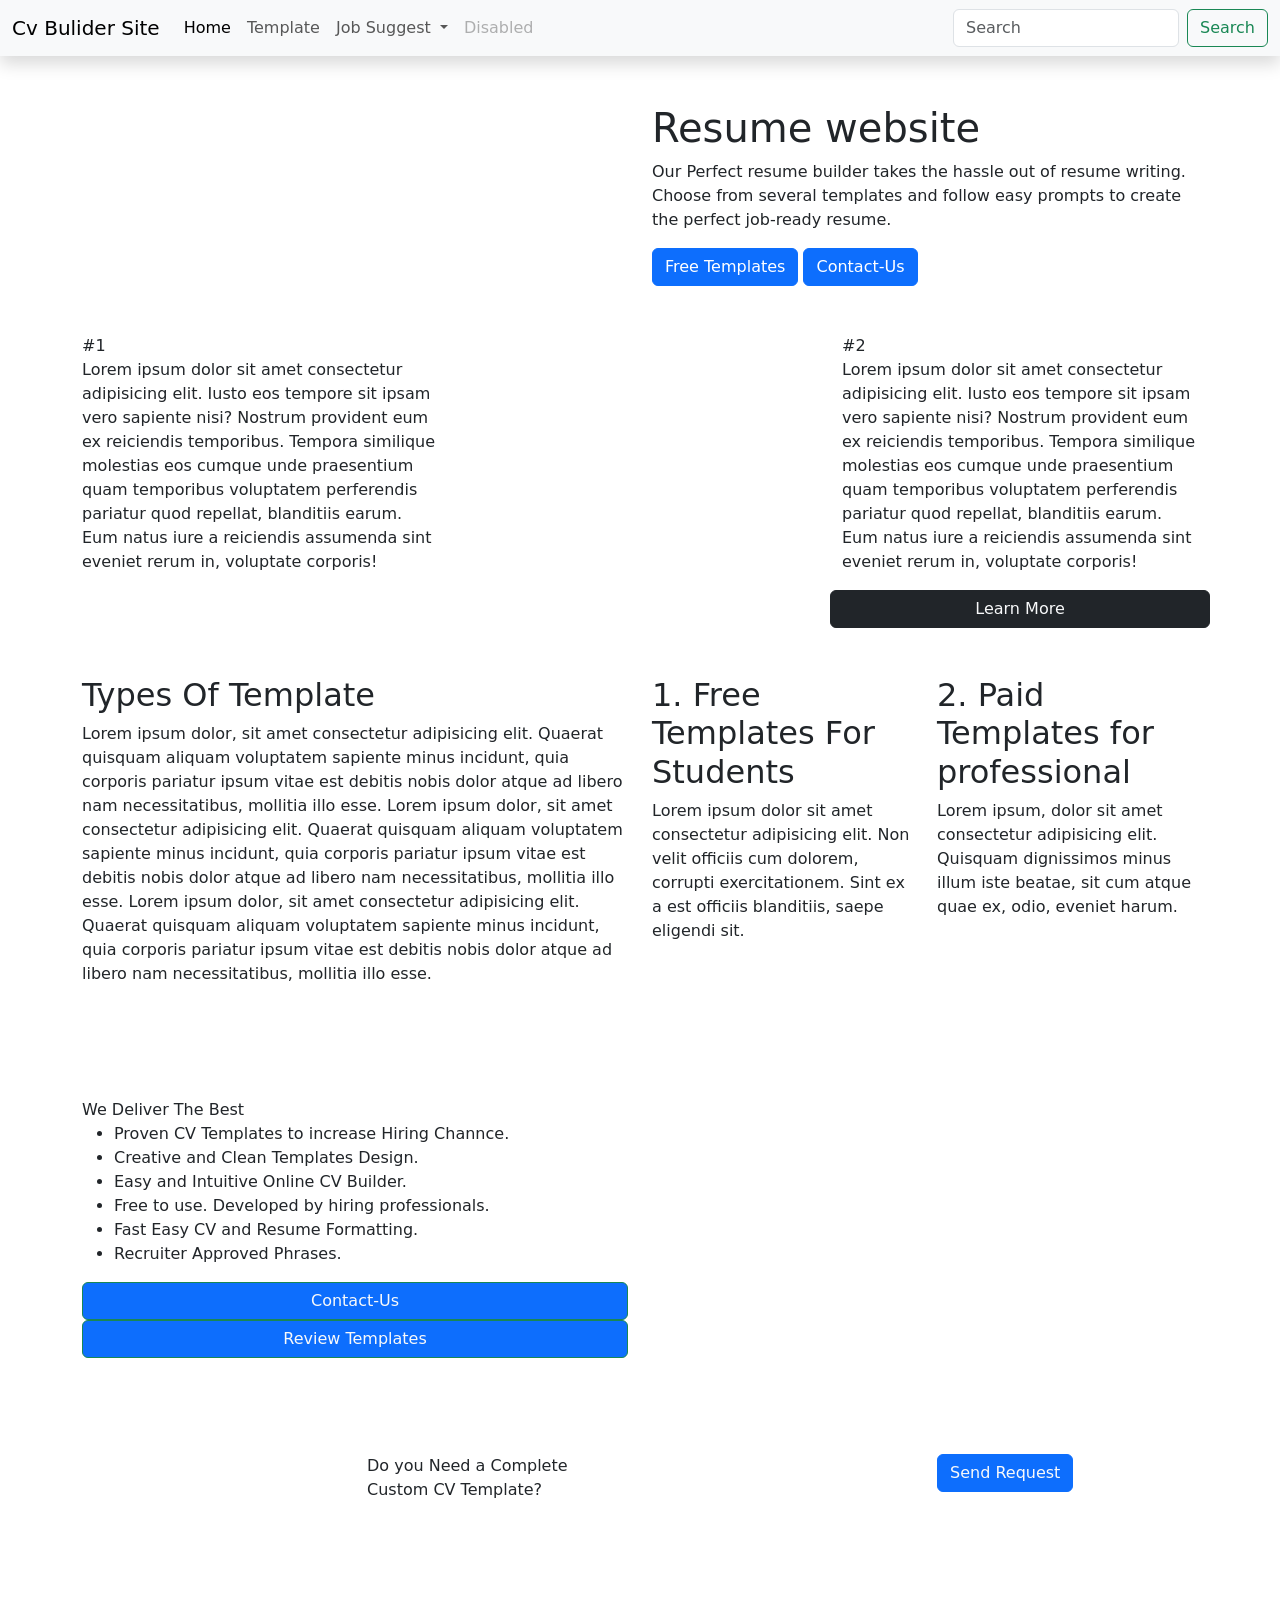
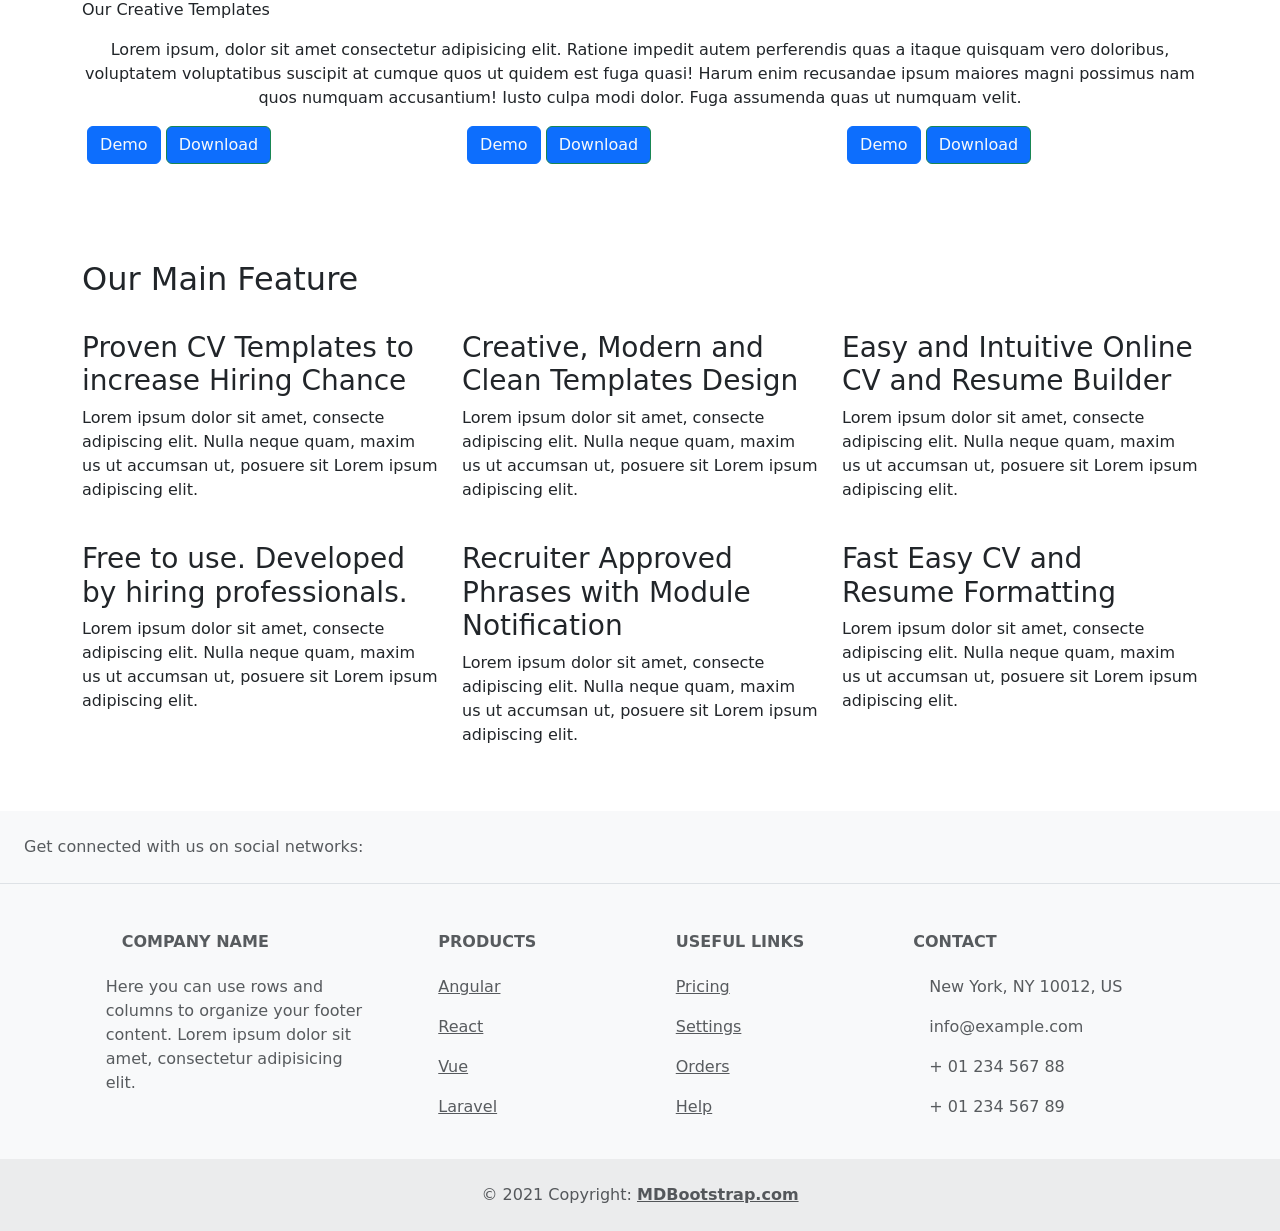
==== index.html @ b71ffedd "Add files via upload" ====
<!doctype html>
<html lang="en">

<head>
    <!-- Required meta tags -->
    <meta charset="utf-8">
    <meta name="viewport" content="width=device-width, initial-scale=1">

    <!-- Bootstrap CSS -->
    <link href="https://cdn.jsdelivr.net/npm/bootstrap@5.0.2/dist/css/bootstrap.min.css" rel="stylesheet"
        integrity="sha384-EVSTQN3/azprG1Anm3QDgpJLIm9Nao0Yz1ztcQTwFspd3yD65VohhpuuCOmLASjC" crossorigin="anonymous">
    <link rel="stylesheet" href="style.css">
    <title>website</title>
</head>

<body>

    <nav class="navbar navbar-expand-lg navbar-light bg-light shadow">
        <div class="container-fluid">
            <a class="navbar-brand" href="#">Cv Bulider Site</a>
            <button class="navbar-toggler" type="button" data-bs-toggle="collapse"
                data-bs-target="#navbarSupportedContent" aria-controls="navbarSupportedContent" aria-expanded="false"
                aria-label="Toggle navigation">
                <span class="navbar-toggler-icon"></span>
            </button>
            <div class="collapse navbar-collapse" id="navbarSupportedContent">
                <ul class="navbar-nav me-auto mb-2 mb-lg-0">
                    <li class="nav-item">
                        <a class="nav-link active" aria-current="page" href="#">Home</a>
                    </li>
                    <li class="nav-item">
                        <a class="nav-link" href="#">Template</a>
                    </li>
                    <li class="nav-item dropdown">
                        <a class="nav-link dropdown-toggle" href="#" id="navbarDropdown" role="button"
                            data-bs-toggle="dropdown" aria-expanded="false">
                            Job Suggest
                        </a>
                        <ul class="dropdown-menu" aria-labelledby="navbarDropdown">
                            <li><a class="dropdown-item" href="#">Action</a></li>
                            <li><a class="dropdown-item" href="#">Another action</a></li>
                            <li>
                                <hr class="dropdown-divider">
                            </li>
                            <li><a class="dropdown-item" href="#">Something else here</a></li>
                        </ul>
                    </li>
                    <li class="nav-item">
                        <a class="nav-link disabled" href="#" tabindex="-1" aria-disabled="true">Disabled</a>
                    </li>
                </ul>
                <form class="d-flex">
                    <input class="form-control me-2" type="search" placeholder="Search" aria-label="Search">
                    <button class="btn btn-outline-success" type="submit">Search</button>
                </form>
            </div>
        </div>
    </nav>





    <section id="head" class="head py-5">
        <div class="container">
            <div class="row">
                <div class="col-md-6">
                    <div class="image">
                        <img src="img/banner2.png" class="img-fluid" alt="" title="" loading="lazy">
                    </div>
                </div>
                <div class="col-md-6">
                    <div class="heading">
                        <h1>Resume website</h1>
                    </div>
                    <div class="heading-one">
                        <p class="systems">Our Perfect resume builder takes the hassle out of resume writing. Choose
                            from several
                            templates and follow easy prompts to create the perfect job-ready resume.

                        </p>
                        <a href="#" class="btn btn-primary">Free Templates</a>
                        <a href="#" class="btn btn-primary">Contact-Us</a>
                    </div>
                </div>
            </div>
        </div>
    </section>





    <section id="main" class="main">
        <div class="container">
            <div class="row">
                <div class="col-md-4">
                    <div class="number">
                        #1
                    </div>
                    <div class="row">
                        <p class="systems">Lorem ipsum dolor sit amet consectetur adipisicing elit. Iusto eos tempore
                            sit ipsam vero
                            sapiente nisi? Nostrum provident eum ex reiciendis temporibus. Tempora similique molestias
                            eos cumque unde praesentium quam temporibus voluptatem perferendis pariatur quod repellat,
                            blanditiis earum. Eum natus iure a reiciendis assumenda sint eveniet rerum in, voluptate
                            corporis!</p>
                    </div>
                </div>
                <div class="col-md-4">
                    <img src="img/business-team-office_23-2147807977.jpg" class="img-fluid" alt="" title=""
                        loading="lazy">
                </div>
                <div class="col-md-4">
                    <div class="number">
                        #2
                    </div>
                    <div class="row">
                        <p class="systems">Lorem ipsum dolor sit amet consectetur adipisicing elit. Iusto eos tempore
                            sit ipsam vero
                            sapiente nisi? Nostrum provident eum ex reiciendis temporibus. Tempora similique molestias
                            eos cumque unde praesentium quam temporibus voluptatem perferendis pariatur quod repellat,
                            blanditiis earum. Eum natus iure a reiciendis assumenda sint eveniet rerum in, voluptate
                            corporis!</p>
                        <a href="#" class="btn btn-dark text-light">Learn More</a>
                    </div>
                </div>

            </div>
        </div>
    </section>


    <section id="medium" class="medium py-5">
        <div class="container">
            <div class="row">
                <div class="col-md-6">
                    <div class="pricing">
                        <h2 class="main-heading">Types Of Template</h2>
                        <p class="systems">Lorem ipsum dolor, sit amet consectetur adipisicing elit. Quaerat quisquam
                            aliquam voluptatem
                            sapiente minus incidunt, quia corporis pariatur ipsum vitae est debitis nobis dolor atque ad
                            libero nam necessitatibus, mollitia illo esse.
                            Lorem ipsum dolor, sit amet consectetur adipisicing elit. Quaerat quisquam
                            aliquam voluptatem
                            sapiente minus incidunt, quia corporis pariatur ipsum vitae est debitis nobis dolor atque ad
                            libero nam necessitatibus, mollitia illo esse.
                            Lorem ipsum dolor, sit amet consectetur adipisicing elit. Quaerat quisquam
                            aliquam voluptatem
                            sapiente minus incidunt, quia corporis pariatur ipsum vitae est debitis nobis dolor atque ad
                            libero nam necessitatibus, mollitia illo esse.</p>
                    </div>
                </div>
                <div class="col-md-6">
                    <div class="row">
                        <div class="col-md-6">
                            <div class="boxes">
                                <div class="box1">
                                    <h2 class="sub">
                                        1. Free Templates For Students
                                    </h2>
                                    <p class="systems">Lorem ipsum dolor sit amet consectetur adipisicing elit. Non
                                        velit officiis cum
                                        dolorem, corrupti exercitationem. Sint ex a est officiis blanditiis, saepe
                                        eligendi sit. </p>
                                </div>
                            </div>
                        </div>
                        <div class="col-md-6">
                            <div class="boxes">
                                <div class="box2">
                                    <h2 class="sub">
                                        2. Paid Templates for professional
                                    </h2>
                                    <p class="systems">Lorem ipsum, dolor sit amet consectetur adipisicing elit.
                                        Quisquam dignissimos
                                        minus illum iste beatae, sit cum atque quae ex, odio, eveniet harum.</p>
                                </div>
                            </div>
                        </div>
                    </div>
                    <div class="row">
                        <!-- <div class="col-md-6">
                            <div class="boxes">
                                <div class="box3">
                                    <h2 class="sub">
                                        3. Medium Rate Of Templates
                                    </h2>
                                    <p>Lorem ipsum dolor sit amet consectetur adipisicing elit. Quisquam omnis eos
                                        dolorum, exercitationem iure, molestias nulla fugit animi sit aperiam
                                        perspiciatis! Quidem, sit? Labore doloribus veritatis dolorem odio voluptatum,
                                        consequuntur animi, ex amet at maxime molestiae dolorum natus itaque velit
                                        aliquam quam eligendi cupiditate ipsam excepturi ab rem eaque inventore?</p>
                                </div>
                            </div>
                        </div> -->
                        <!-- <div class="col-md-6">
                            <div class="boxes">
                                <div class="box4">
                                    <h2 class="sub">

                                    </h2>
                                    <p></p>
                                </div>
                            </div>
                        </div> -->
                    </div>
                </div>
            </div>
        </div>
    </section>



    <section id="third" class="third py-5">
        <div class="container">
            <div class="row">
                <div class="col-md-6">
                    <div class="main-heading">
                        We Deliver The Best

                    </div>
                    <ul class="stye">
                        <li class="provw">Proven CV Templates to increase Hiring Channce.
                        </li>
                        <li class="provw">Creative and Clean Templates Design.</li>
                        <li class="provw">Easy and Intuitive Online CV Builder.</li>
                        <li class="provw">Free to use. Developed by hiring professionals.</li>
                        <li class="provw">Fast Easy CV and Resume Formatting.
                        </li>
                        <li class="provw">Recruiter Approved Phrases.</li>
                    </ul>
                    <a href="#"  class="btn btn-outline-success btn-primary text-light d-flex justify-content-center">Contact-Us</a>
                    <a href="#"  class="btn btn-outline-success btn-primary text-light d-flex justify-content-center">Review Templates</a>  
                </div>
                <div class="col-md-6">
                    <img src="img/cv.png" class="img-fluid" alt="" title="" loading="lazy">
                </div>
            </div>
        </div>
    </section>





    <section id="cta" class="cta py-5">
        <div class="container">
            <div class="row">
                <div class="col-md-3">
                    <img src="img/custom.png" class="img-fluid size" alt="" title="" loading="lazy">
                </div>
                <div class="col-md-6">
                    <div class="main-heading">
                        Do you Need a Complete <br>Custom CV Template?

                    </div>

                </div>
                <div class="col-md-3">
                    <a href="#" class="btn btn-primary text-light">Send Request</a>
                </div>
            </div>
        </div>
    </section>


    <section id="cta2" class="cta2 py-5">
        <div class="container">
            <div class="row">
                <div class="main-heading">
                    Our Creative Templates
                    <p class="text-center systems mt-3">Lorem ipsum, dolor sit amet consectetur adipisicing elit.
                        Ratione impedit
                        autem perferendis quas
                        a itaque quisquam vero doloribus, voluptatem voluptatibus suscipit at cumque quos ut quidem est
                        fuga quasi! Harum enim recusandae ipsum maiores magni possimus nam quos numquam accusantium!
                        Iusto culpa modi dolor. Fuga assumenda quas ut numquam velit.</p>
                </div>
            </div>
            <div class="row">
                <div class="col-md-4">
                    <img src="img/resume-application-employment-form-concept_53876-132184.jpg" class="img-fluid sixe" alt=""
                        title="" loading="lazy">
                    <a href="#" class="btn btn-primary text-light">Demo</a>
                    <a href="#" class="btn btn-primary btn-outline-success text-light">Download</a>
                </div>
                <div class="col-md-4">
                    <img src="img/resume-apply-work-form-concept_53876-139722.jpg" class="img-fluid sixe" alt="" title=""
                        loading="lazy">
                    <a href="#" class="btn btn-primary text-light">Demo</a>
                    <a href="#" class="btn btn-primary btn-outline-success text-light">Download</a>
                </div>
                <div class="col-md-4">
                    <img src="img/businessman-resume_1421-79.jpg" class="img-fluid sixe" alt="" title="" loading="lazy">
                    <a href="#" class="btn btn-primary text-light">Demo</a>
                    <a href="#" class="btn btn-primary btn-outline-success text-light">Download</a>
                </div>
            </div>
        </div>
    </section>




    <section id="fourth" class="fourth py-5">
        <div class="container">
            <h2 class="main-heading">Our Main Feature</h2>
            <div class="row">
                <div class="col-md-4">
                    <div class="system">
                        <img src="img/f1.png" class="img-fluid" alt="" title="" loading="lazy">
                        <h3 class="proff">Proven CV Templates to increase Hiring Chance</h3>
                        <p class="proffs">Lorem ipsum dolor sit amet, consecte adipiscing elit. Nulla neque quam, maxim us ut accumsan
                            ut, posuere sit Lorem ipsum adipiscing elit.</p>
                    </div>

                </div>
                <div class="col-md-4">
                    <div class="system">
                        <img src="img/f2.png" class="img-fluid" alt="" title="" loading="lazy">
                        <h3 class="proff">Creative, Modern and Clean Templates Design</h3>
                        <p class="proffs">Lorem ipsum dolor sit amet, consecte adipiscing elit. Nulla neque quam, maxim us ut accumsan
                            ut, posuere sit Lorem ipsum adipiscing elit.</p>
                    </div>

                </div>
                <div class="col-md-4">
                    <div class="system">
                        <img src="img/f3.png" class="img-fluid" alt="" title="" loading="lazy">
                        <h3 class="proff">Easy and Intuitive Online CV and Resume Builder
                     </h3>
                        <p   class="proffs"  >Lorem ipsum dolor sit amet, consecte adipiscing elit. Nulla neque quam, maxim us ut accumsan
                            ut, posuere sit Lorem ipsum adipiscing elit.</p>
                    </div>

                </div>
                <div class="col-md-4">
                    <div class="system">
                        <img src="img/f3.png" class="img-fluid" alt="" title="" loading="lazy">
                        <h3 class="proff">Free to use. Developed by hiring professionals.</h3>
                        <p class="proffs">Lorem ipsum dolor sit amet, consecte adipiscing elit. Nulla neque quam, maxim us ut accumsan
                            ut, posuere sit Lorem ipsum adipiscing elit.</p>
                    </div>

                </div>
                <div class="col-md-4">
                    <div class="system">
                        <img src="img/f4.png" class="img-fluid" alt="" title="" loading="lazy">
                        <h3 class="proff">Recruiter Approved Phrases with Module Notification</h3>
                        <p class="proffs">Lorem ipsum dolor sit amet, consecte adipiscing elit. Nulla neque quam, maxim us ut accumsan
                            ut, posuere sit Lorem ipsum adipiscing elit.</p>
                    </div>

                </div>
                <div class="col-md-4">
                    <div class="system">
                        <img src="img/f5.png" class="img-fluid" alt="" title="" loading="lazy">
                        <h3 class="proff">Fast Easy CV and Resume Formatting</h3>
                        <p class="proffs">Lorem ipsum dolor sit amet, consecte adipiscing elit. Nulla neque quam, maxim us ut accumsan
                            ut, posuere sit Lorem ipsum adipiscing elit.</p>
                    </div>

                </div>
                <!-- <div class="col-md-4">
                    <div class="system">
                        <img src="img/f6.png" class="img-fluid" alt="" title="" loading="lazy">
                        <h3 class="proff"></h3>
                        <p class="proffs">Lorem ipsum dolor sit amet, consecte adipiscing elit. Nulla neque quam, maxim us ut accumsan
                            ut, posuere sit Lorem ipsum adipiscing elit.</p>
                    </div>

                </div> -->
            </div>
        </div>
    </section>



    <!--footer-->

    <!-- Footer -->
    <footer class="text-center text-lg-start bg-body-tertiary text-muted">
        <!-- Section: Social media -->
        <section class="d-flex justify-content-center justify-content-lg-between p-4 border-bottom">
            <!-- Left -->
            <div class=" d-none d-lg-block main-heading">
                <span>Get connected with us on social networks:</span>
            </div>
            <!-- Left -->

            <!-- Right -->
            <div>
                <a href="" class="me-4 text-reset">
                    <i class="fab fa-facebook-f"></i>
                </a>
                <a href="" class="me-4 text-reset">
                    <i class="fab fa-twitter"></i>
                </a>
                <a href="" class="me-4 text-reset">
                    <i class="fab fa-google"></i>
                </a>
                <a href="" class="me-4 text-reset">
                    <i class="fab fa-instagram"></i>
                </a>
                <a href="" class="me-4 text-reset">
                    <i class="fab fa-linkedin"></i>
                </a>
                <a href="" class="me-4 text-reset">
                    <i class="fab fa-github"></i>
                </a>
            </div>
            <!-- Right -->
        </section>
        <!-- Section: Social media -->

        <!-- Section: Links  -->
        <section class="">
            <div class="container text-center text-md-start mt-5">
                <!-- Grid row -->
                <div class="row mt-3">
                    <!-- Grid column -->
                    <div class="col-md-3 col-lg-4 col-xl-3 mx-auto mb-4">
                        <!-- Content -->
                        <h6 class="text-uppercase fw-bold mb-4">
                            <i class="fas fa-gem me-3"></i>Company name
                        </h6>
                        <p>
                            Here you can use rows and columns to organize your footer content. Lorem ipsum
                            dolor sit amet, consectetur adipisicing elit.
                        </p>
                    </div>
                    <!-- Grid column -->

                    <!-- Grid column -->
                    <div class="col-md-2 col-lg-2 col-xl-2 mx-auto mb-4">
                        <!-- Links -->
                        <h6 class="text-uppercase fw-bold mb-4">
                            Products
                        </h6>
                        <p>
                            <a href="#!" class="text-reset">Angular</a>
                        </p>
                        <p>
                            <a href="#!" class="text-reset">React</a>
                        </p>
                        <p>
                            <a href="#!" class="text-reset">Vue</a>
                        </p>
                        <p>
                            <a href="#!" class="text-reset">Laravel</a>
                        </p>
                    </div>
                    <!-- Grid column -->

                    <!-- Grid column -->
                    <div class="col-md-3 col-lg-2 col-xl-2 mx-auto mb-4">
                        <!-- Links -->
                        <h6 class="text-uppercase fw-bold mb-4">
                            Useful links
                        </h6>
                        <p>
                            <a href="#!" class="text-reset">Pricing</a>
                        </p>
                        <p>
                            <a href="#!" class="text-reset">Settings</a>
                        </p>
                        <p>
                            <a href="#!" class="text-reset">Orders</a>
                        </p>
                        <p>
                            <a href="#!" class="text-reset">Help</a>
                        </p>
                    </div>
                    <!-- Grid column -->

                    <!-- Grid column -->
                    <div class="col-md-4 col-lg-3 col-xl-3 mx-auto mb-md-0 mb-4">
                        <!-- Links -->
                        <h6 class="text-uppercase fw-bold mb-4">Contact</h6>
                        <p><i class="fas fa-home me-3"></i> New York, NY 10012, US</p>
                        <p>
                            <i class="fas fa-envelope me-3"></i>
                            info@example.com
                        </p>
                        <p><i class="fas fa-phone me-3"></i> + 01 234 567 88</p>
                        <p><i class="fas fa-print me-3"></i> + 01 234 567 89</p>
                    </div>
                    <!-- Grid column -->
                </div>
                <!-- Grid row -->
            </div>
        </section>
        <!-- Section: Links  -->

        <!-- Copyright -->
        <div class="text-center p-4" style="background-color: rgba(0, 0, 0, 0.05);">
            © 2021 Copyright:
            <a class="text-reset fw-bold" href="https://mdbootstrap.com/">MDBootstrap.com</a>
        </div>

        <!-- Copyright -->
    </footer>
    <!-- Footer -->










    <!-- Optional JavaScript; choose one of the two! -->

    <!-- Option 1: Bootstrap Bundle with Popper -->
    <script src="https://cdn.jsdelivr.net/npm/bootstrap@5.0.2/dist/js/bootstrap.bundle.min.js"
        integrity="sha384-MrcW6ZMFYlzcLA8Nl+NtUVF0sA7MsXsP1UyJoMp4YLEuNSfAP+JcXn/tWtIaxVXM"
        crossorigin="anonymous"></script>

    <!-- Option 2: Separate Popper and Bootstrap JS -->
    <!--
    <script src="https://cdn.jsdelivr.net/npm/@popperjs/core@2.9.2/dist/umd/popper.min.js" integrity="sha384-IQsoLXl5PILFhosVNubq5LC7Qb9DXgDA9i+tQ8Zj3iwWAwPtgFTxbJ8NT4GN1R8p" crossorigin="anonymous"></script>
    <script src="https://cdn.jsdelivr.net/npm/bootstrap@5.0.2/dist/js/bootstrap.min.js" integrity="sha384-cVKIPhGWiC2Al4u+LWgxfKTRIcfu0JTxR+EQDz/bgldoEyl4H0zUF0QKbrJ0EcQF" crossorigin="anonymous"></script>
    -->
</body>

</html>
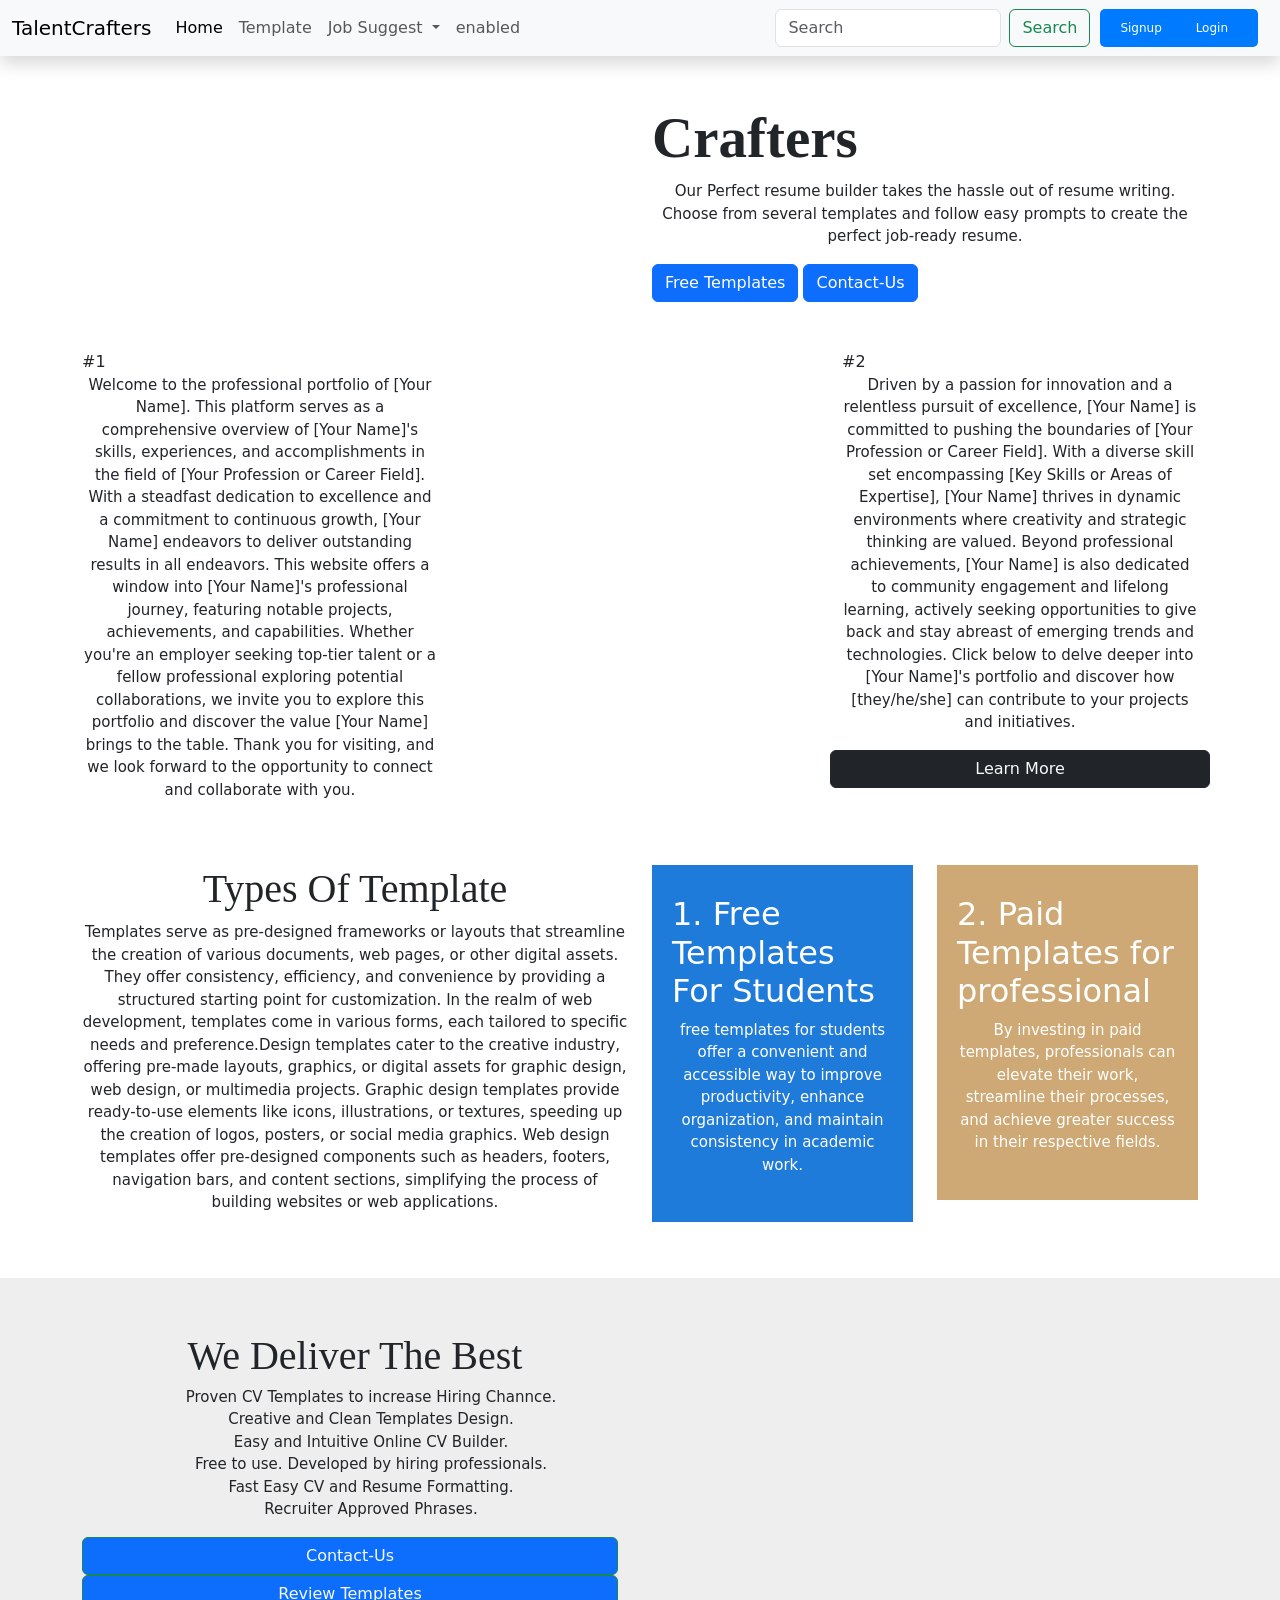
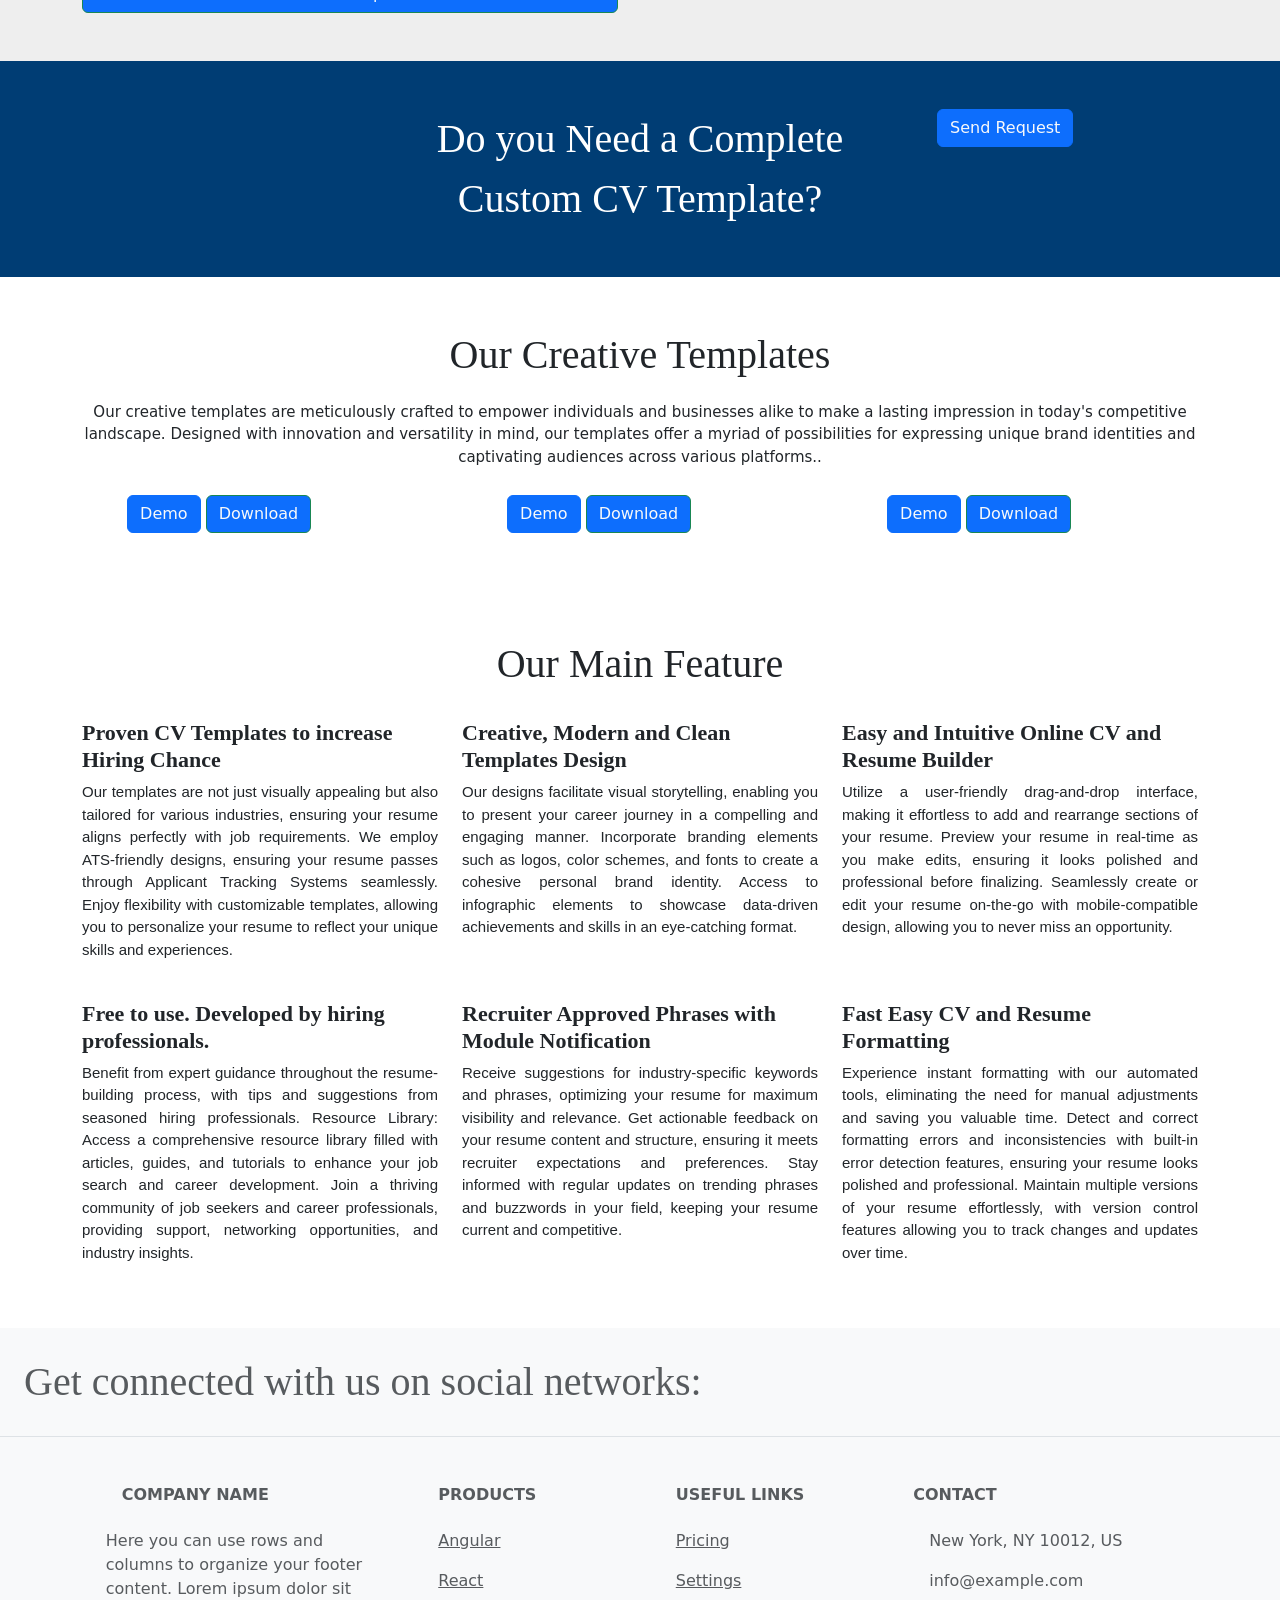
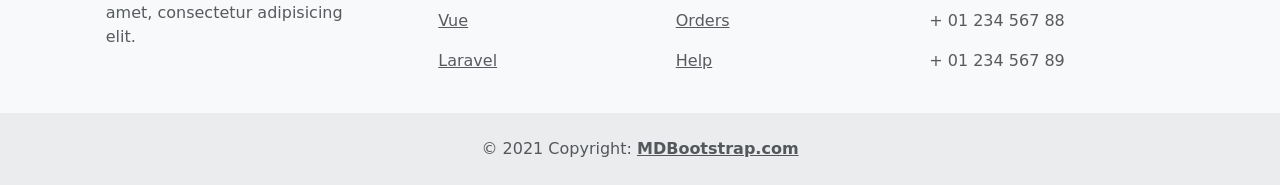
==== commit 2115ed8c: "Add files via upload" ====
--- a/index.html
+++ b/index.html
@@ -17,7 +17,7 @@
 
     <nav class="navbar navbar-expand-lg navbar-light bg-light shadow">
         <div class="container-fluid">
-            <a class="navbar-brand" href="#">Cv Bulider Site</a>
+            <a class="navbar-brand" href="#">TalentCrafters</a>
             <button class="navbar-toggler" type="button" data-bs-toggle="collapse"
                 data-bs-target="#navbarSupportedContent" aria-controls="navbarSupportedContent" aria-expanded="false"
                 aria-label="Toggle navigation">
@@ -46,14 +46,25 @@
                         </ul>
                     </li>
                     <li class="nav-item">
-                        <a class="nav-link disabled" href="#" tabindex="-1" aria-disabled="true">Disabled</a>
+                        <a class="nav-link enabled" href="#" tabindex="-1" aria-disabled="true">enabled</a>
                     </li>
                 </ul>
                 <form class="d-flex">
                     <input class="form-control me-2" type="search" placeholder="Search" aria-label="Search">
                     <button class="btn btn-outline-success" type="submit">Search</button>
-                </form>
-            </div>
+                </form>  
+            </div>
+
+            <div class = "signup-btn">
+               
+                <a href="signup.html" class = "signup-btn"> Signup </a>
+               
+
+                <a href="login.html" class = "signup-btn"> Login </a>
+            </div>
+        
+            
+        
         </div>
     </nav>
 
@@ -71,7 +82,7 @@
                 </div>
                 <div class="col-md-6">
                     <div class="heading">
-                        <h1>Resume website</h1>
+                        <h1>Crafters</h1>
                     </div>
                     <div class="heading-one">
                         <p class="systems">Our Perfect resume builder takes the hassle out of resume writing. Choose
@@ -79,8 +90,9 @@
                             templates and follow easy prompts to create the perfect job-ready resume.
 
                         </p>
-                        <a href="#" class="btn btn-primary">Free Templates</a>
-                        <a href="#" class="btn btn-primary">Contact-Us</a>
+                        <a href="template.html" class="btn btn-primary">Free Templates</a>
+                        <a href="contactus.html" class="btn btn-primary">Contact-Us</a>
+
                     </div>
                 </div>
             </div>
@@ -99,12 +111,16 @@
                         #1
                     </div>
                     <div class="row">
-                        <p class="systems">Lorem ipsum dolor sit amet consectetur adipisicing elit. Iusto eos tempore
-                            sit ipsam vero
-                            sapiente nisi? Nostrum provident eum ex reiciendis temporibus. Tempora similique molestias
-                            eos cumque unde praesentium quam temporibus voluptatem perferendis pariatur quod repellat,
-                            blanditiis earum. Eum natus iure a reiciendis assumenda sint eveniet rerum in, voluptate
-                            corporis!</p>
+                        <p class="systems">Welcome to the professional portfolio of [Your Name]. This platform serves as a comprehensive overview of [Your Name]'s skills, experiences, and accomplishments in the field of [Your Profession or Career Field].
+                            With a steadfast dedication to excellence and a commitment to continuous growth, [Your Name] endeavors to deliver outstanding results in all endeavors.
+
+                            This website offers a window into [Your Name]'s professional journey, featuring notable projects, achievements, and capabilities. 
+                            Whether you're an employer seeking top-tier talent or a fellow professional exploring potential collaborations,
+                            we invite you to explore this portfolio and discover the value [Your Name] brings to the table.
+                            
+                            Thank you for visiting, and we look forward to the opportunity to connect and collaborate with you.
+                            
+                            </p>
                     </div>
                 </div>
                 <div class="col-md-4">
@@ -116,12 +132,9 @@
                         #2
                     </div>
                     <div class="row">
-                        <p class="systems">Lorem ipsum dolor sit amet consectetur adipisicing elit. Iusto eos tempore
-                            sit ipsam vero
-                            sapiente nisi? Nostrum provident eum ex reiciendis temporibus. Tempora similique molestias
-                            eos cumque unde praesentium quam temporibus voluptatem perferendis pariatur quod repellat,
-                            blanditiis earum. Eum natus iure a reiciendis assumenda sint eveniet rerum in, voluptate
-                            corporis!</p>
+                        <p class="systems">Driven by a passion for innovation and a relentless pursuit of excellence, [Your Name] is committed to pushing the boundaries of [Your Profession or Career Field]. 
+                            With a diverse skill set encompassing [Key Skills or Areas of Expertise], [Your Name] thrives in dynamic environments where creativity and strategic thinking are valued. Beyond professional achievements, [Your Name] is also dedicated to community engagement and lifelong learning, actively seeking opportunities to give back and stay abreast of emerging trends and technologies.
+                            Click below to delve deeper into [Your Name]'s portfolio and discover how [they/he/she] can contribute to your projects and initiatives.</p>
                         <a href="#" class="btn btn-dark text-light">Learn More</a>
                     </div>
                 </div>
@@ -130,6 +143,8 @@
         </div>
     </section>
 
+
+   
 
     <section id="medium" class="medium py-5">
         <div class="container">
@@ -137,18 +152,7 @@
                 <div class="col-md-6">
                     <div class="pricing">
                         <h2 class="main-heading">Types Of Template</h2>
-                        <p class="systems">Lorem ipsum dolor, sit amet consectetur adipisicing elit. Quaerat quisquam
-                            aliquam voluptatem
-                            sapiente minus incidunt, quia corporis pariatur ipsum vitae est debitis nobis dolor atque ad
-                            libero nam necessitatibus, mollitia illo esse.
-                            Lorem ipsum dolor, sit amet consectetur adipisicing elit. Quaerat quisquam
-                            aliquam voluptatem
-                            sapiente minus incidunt, quia corporis pariatur ipsum vitae est debitis nobis dolor atque ad
-                            libero nam necessitatibus, mollitia illo esse.
-                            Lorem ipsum dolor, sit amet consectetur adipisicing elit. Quaerat quisquam
-                            aliquam voluptatem
-                            sapiente minus incidunt, quia corporis pariatur ipsum vitae est debitis nobis dolor atque ad
-                            libero nam necessitatibus, mollitia illo esse.</p>
+                        <p class="systems">Templates serve as pre-designed frameworks or layouts that streamline the creation of various documents, web pages, or other digital assets. They offer consistency, efficiency, and convenience by providing a structured starting point for customization. In the realm of web development, templates come in various forms, each tailored to specific needs and preference.Design templates cater to the creative industry, offering pre-made layouts, graphics, or digital assets for graphic design, web design, or multimedia projects. Graphic design templates provide ready-to-use elements like icons, illustrations, or textures, speeding up the creation of logos, posters, or social media graphics. Web design templates offer pre-designed components such as headers, footers, navigation bars, and content sections, simplifying the process of building websites or web applications.</p>
                     </div>
                 </div>
                 <div class="col-md-6">
@@ -159,10 +163,7 @@
                                     <h2 class="sub">
                                         1. Free Templates For Students
                                     </h2>
-                                    <p class="systems">Lorem ipsum dolor sit amet consectetur adipisicing elit. Non
-                                        velit officiis cum
-                                        dolorem, corrupti exercitationem. Sint ex a est officiis blanditiis, saepe
-                                        eligendi sit. </p>
+                                    <p class="systems">free templates for students offer a convenient and accessible way to improve productivity, enhance organization, and maintain consistency in academic work. </p>
                                 </div>
                             </div>
                         </div>
@@ -172,9 +173,7 @@
                                     <h2 class="sub">
                                         2. Paid Templates for professional
                                     </h2>
-                                    <p class="systems">Lorem ipsum, dolor sit amet consectetur adipisicing elit.
-                                        Quisquam dignissimos
-                                        minus illum iste beatae, sit cum atque quae ex, odio, eveniet harum.</p>
+                                    <p class="systems">By investing in paid templates, professionals can elevate their work, streamline their processes, and achieve greater success in their respective fields.</p>
                                 </div>
                             </div>
                         </div>
@@ -270,12 +269,7 @@
             <div class="row">
                 <div class="main-heading">
                     Our Creative Templates
-                    <p class="text-center systems mt-3">Lorem ipsum, dolor sit amet consectetur adipisicing elit.
-                        Ratione impedit
-                        autem perferendis quas
-                        a itaque quisquam vero doloribus, voluptatem voluptatibus suscipit at cumque quos ut quidem est
-                        fuga quasi! Harum enim recusandae ipsum maiores magni possimus nam quos numquam accusantium!
-                        Iusto culpa modi dolor. Fuga assumenda quas ut numquam velit.</p>
+                    <p class="text-center systems mt-3">Our creative templates are meticulously crafted to empower individuals and businesses alike to make a lasting impression in today's competitive landscape. Designed with innovation and versatility in mind, our templates offer a myriad of possibilities for expressing unique brand identities and captivating audiences across various platforms..</p>
                 </div>
             </div>
             <div class="row">
@@ -311,8 +305,9 @@
                     <div class="system">
                         <img src="img/f1.png" class="img-fluid" alt="" title="" loading="lazy">
                         <h3 class="proff">Proven CV Templates to increase Hiring Chance</h3>
-                        <p class="proffs">Lorem ipsum dolor sit amet, consecte adipiscing elit. Nulla neque quam, maxim us ut accumsan
-                            ut, posuere sit Lorem ipsum adipiscing elit.</p>
+                        <p class="proffs">Our templates are not just visually appealing but also tailored for various industries, ensuring your resume aligns perfectly with job requirements.
+                            We employ ATS-friendly designs, ensuring your resume passes through Applicant Tracking Systems seamlessly.
+                            Enjoy flexibility with customizable templates, allowing you to personalize your resume to reflect your unique skills and experiences.</p>
                     </div>
 
                 </div>
@@ -320,8 +315,9 @@
                     <div class="system">
                         <img src="img/f2.png" class="img-fluid" alt="" title="" loading="lazy">
                         <h3 class="proff">Creative, Modern and Clean Templates Design</h3>
-                        <p class="proffs">Lorem ipsum dolor sit amet, consecte adipiscing elit. Nulla neque quam, maxim us ut accumsan
-                            ut, posuere sit Lorem ipsum adipiscing elit.</p>
+                        <p class="proffs">Our designs facilitate visual storytelling, enabling you to present your career journey in a compelling and engaging manner.
+                            Incorporate branding elements such as logos, color schemes, and fonts to create a cohesive personal brand identity.
+                            Access to infographic elements to showcase data-driven achievements and skills in an eye-catching format.</p>
                     </div>
 
                 </div>
@@ -330,8 +326,9 @@
                         <img src="img/f3.png" class="img-fluid" alt="" title="" loading="lazy">
                         <h3 class="proff">Easy and Intuitive Online CV and Resume Builder
                      </h3>
-                        <p   class="proffs"  >Lorem ipsum dolor sit amet, consecte adipiscing elit. Nulla neque quam, maxim us ut accumsan
-                            ut, posuere sit Lorem ipsum adipiscing elit.</p>
+                        <p   class="proffs"  >Utilize a user-friendly drag-and-drop interface, making it effortless to add and rearrange sections of your resume.
+                            Preview your resume in real-time as you make edits, ensuring it looks polished and professional before finalizing.
+                            Seamlessly create or edit your resume on-the-go with mobile-compatible design, allowing you to never miss an opportunity.</p>
                     </div>
 
                 </div>
@@ -339,8 +336,9 @@
                     <div class="system">
                         <img src="img/f3.png" class="img-fluid" alt="" title="" loading="lazy">
                         <h3 class="proff">Free to use. Developed by hiring professionals.</h3>
-                        <p class="proffs">Lorem ipsum dolor sit amet, consecte adipiscing elit. Nulla neque quam, maxim us ut accumsan
-                            ut, posuere sit Lorem ipsum adipiscing elit.</p>
+                        <p class="proffs">Benefit from expert guidance throughout the resume-building process, with tips and suggestions from seasoned hiring professionals.
+                            Resource Library: Access a comprehensive resource library filled with articles, guides, and tutorials to enhance your job search and career development.
+                            Join a thriving community of job seekers and career professionals, providing support, networking opportunities, and industry insights.</p>
                     </div>
 
                 </div>
@@ -348,8 +346,9 @@
                     <div class="system">
                         <img src="img/f4.png" class="img-fluid" alt="" title="" loading="lazy">
                         <h3 class="proff">Recruiter Approved Phrases with Module Notification</h3>
-                        <p class="proffs">Lorem ipsum dolor sit amet, consecte adipiscing elit. Nulla neque quam, maxim us ut accumsan
-                            ut, posuere sit Lorem ipsum adipiscing elit.</p>
+                        <p class="proffs">Receive suggestions for industry-specific keywords and phrases, optimizing your resume for maximum visibility and relevance.
+                            Get actionable feedback on your resume content and structure, ensuring it meets recruiter expectations and preferences.
+                            Stay informed with regular updates on trending phrases and buzzwords in your field, keeping your resume current and competitive.</p>
                     </div>
 
                 </div>
@@ -357,8 +356,9 @@
                     <div class="system">
                         <img src="img/f5.png" class="img-fluid" alt="" title="" loading="lazy">
                         <h3 class="proff">Fast Easy CV and Resume Formatting</h3>
-                        <p class="proffs">Lorem ipsum dolor sit amet, consecte adipiscing elit. Nulla neque quam, maxim us ut accumsan
-                            ut, posuere sit Lorem ipsum adipiscing elit.</p>
+                        <p class="proffs">Experience instant formatting with our automated tools, eliminating the need for manual adjustments and saving you valuable time.
+                            Detect and correct formatting errors and inconsistencies with built-in error detection features, ensuring your resume looks polished and professional.
+                            Maintain multiple versions of your resume effortlessly, with version control features allowing you to track changes and updates over time.</p>
                     </div>
 
                 </div>
--- a/style.css
+++ b/style.css
@@ -0,0 +1,82 @@
+.signup-btn {
+    display: inline-block;
+    padding: 5px 10px;
+    background-color: #007bff; /* Blue color */
+    color: white;
+    text-decoration: none;
+    border-radius: 5px;
+    border: none;
+    cursor: pointer;
+    font-size: 12px;
+}
+.btn-outline-success, .signup-btn{
+    margin-right: 10px;
+}
+
+.signup-btn:hover {
+    background-color: #45a049;
+}
+
+
+
+
+.heading>h1 {
+    font-size: 57px;
+    font-weight: bold;
+    font-family: auto;
+}
+
+.main-heading{
+    font-size: 40px;
+    font-family: auto;
+    text-align: center;
+}
+.systems{
+    font-size: 15px;
+    font-family: system-ui;
+    text-align: center;
+}
+section#third {
+    background: #eee;
+}
+
+section#cta {
+    background: #003d74;
+    color: #fff;
+}
+.size {
+    border-radius: 40% 7%;
+    box-shadow: 2px 4px 10px #00000082;
+}
+h3.proff {
+    font-size: 22px;
+    font-weight: bold;
+    font-family: auto;
+    text-align: left;
+}
+p.proffs {
+    font-size: 15px;
+    font-weight: 400;
+    font-family: sans-serif;
+    text-align: justify;
+}
+.box1 {
+    background: #1f7bda;
+    padding: 30px 20px;
+    color: #fff;
+}
+.box2 {
+    background: #cea975;
+    padding: 30px 20px;
+    color: #fff;
+}
+.sixe {
+    box-shadow: 10px 10px 10px #2c28287a;
+    margin: 30px 20px;
+}
+li.provw {
+    text-align: center;
+    list-style: none;
+    font-size: 15px;
+    font-family: system-ui;
+}
